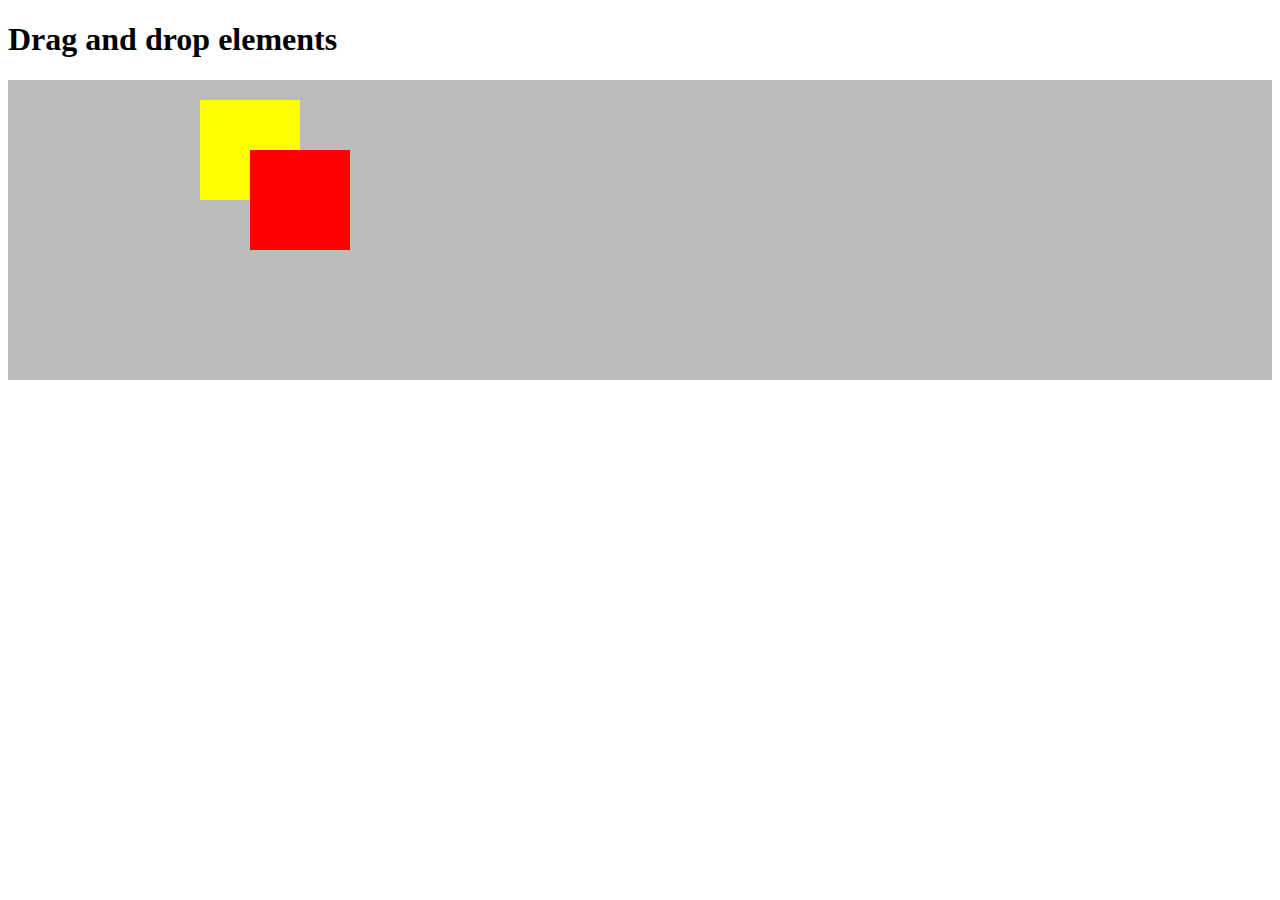
==== example/index.html @ f46112b2 "First example in place" ====
<!DOCTYPE HTML>
<html>
  <head>
    <meta http-equiv="content-type" content="text/html; charset=utf-8">
  
    <title>Draggy example</title>

    <style type="text/css" media="screen">
      #eventarea { height:300px; widht:800px; background-color:#bbb; }
      .drag-obj {
        position:absolute;
        cursor:move;
      }
      #dragele {
        background-color:yellow;
        top:100px;
        left:200px;
        width:100px;
        height:100px;
      }
      #dragele2 {
        background-color:red;
        top:150px;
        left:250px;
        width:100px;
        height:100px;
      }
    </style>
    
  </head>
  <body>
    <h1>Drag and drop elements</h1>

    <div id="eventarea"></div>
    <div id="resultarea"></div>
    <div id="dragele" class="drag-obj"></div>
    <div id="dragele2" class="drag-obj"></div>

    <script src="../src/draggy.js" type="text/javascript" charset="utf-8"></script>
    <script type="text/javascript" charset="utf-8">
      (function() {
        window.drag_demo = new Draggy('dragele');
        window.drag_demo2 = new Draggy('dragele2');
      })();
    </script>
  </body>
</html>
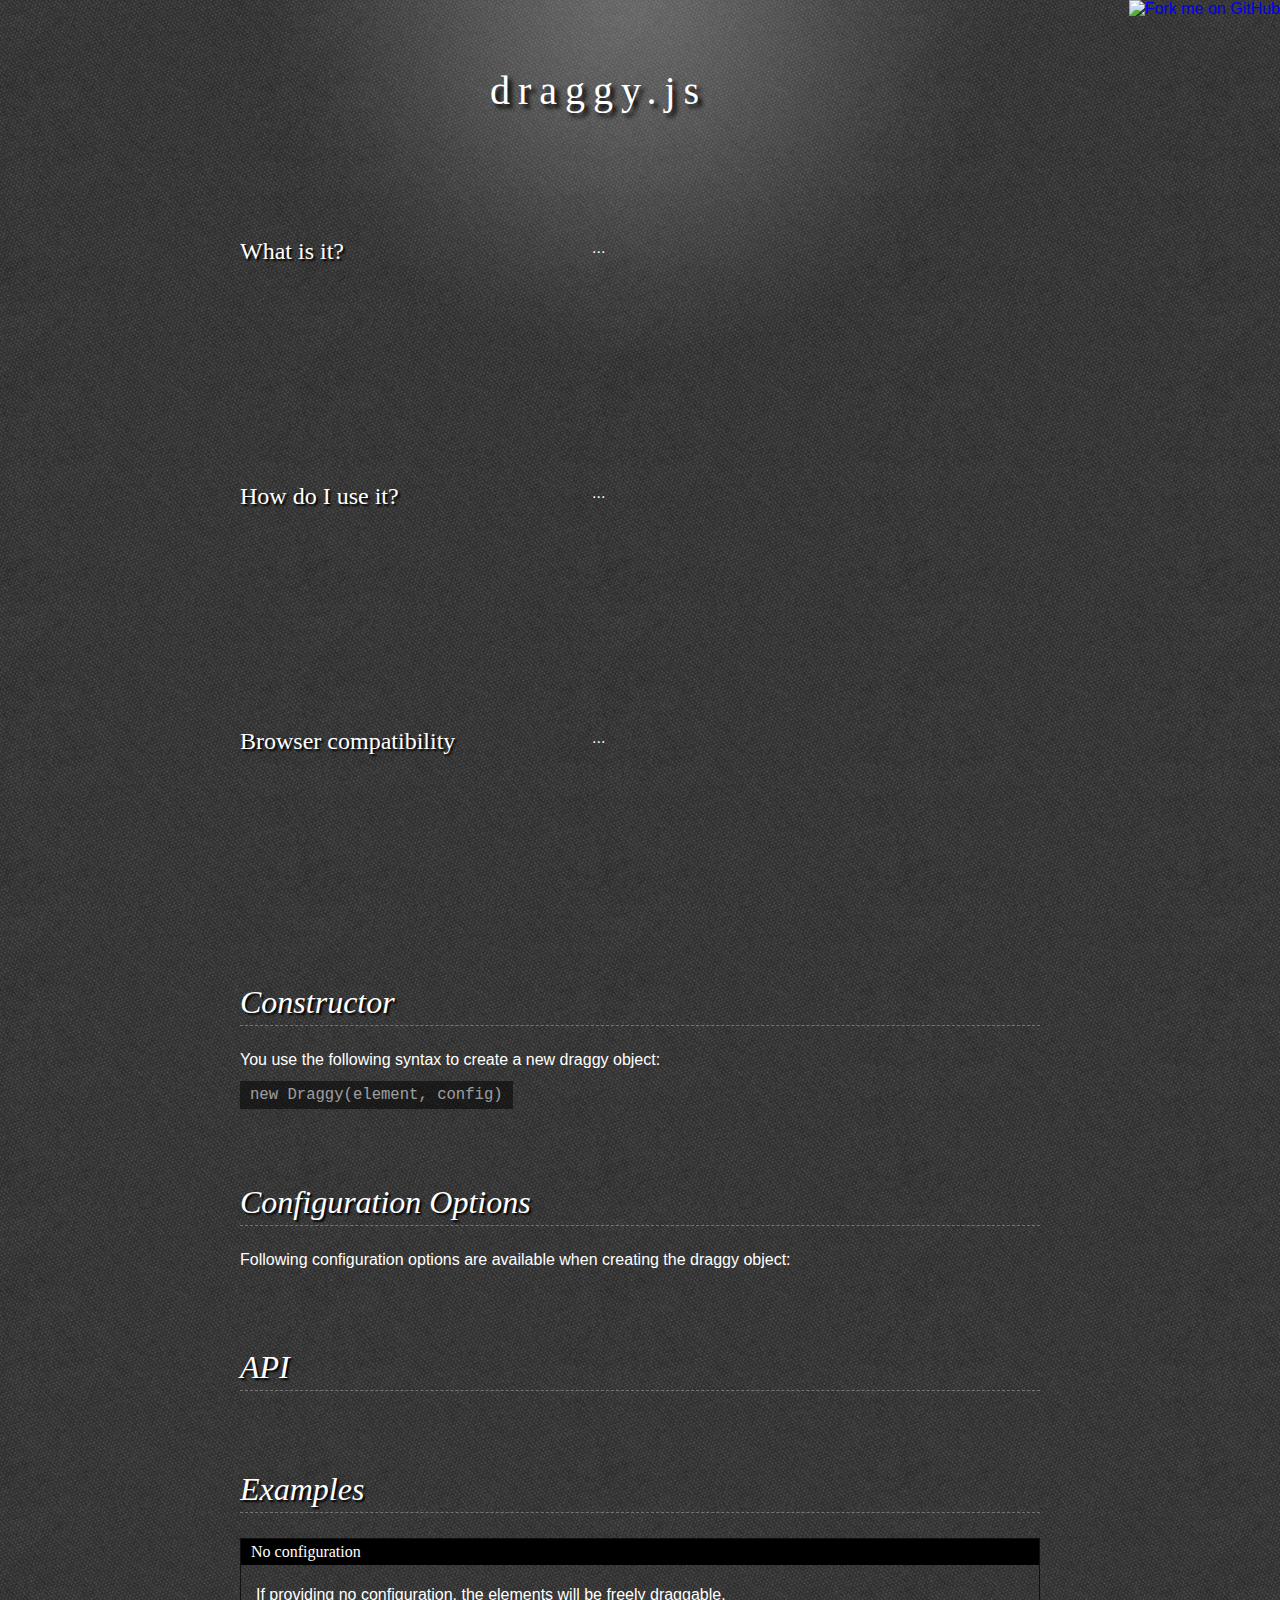
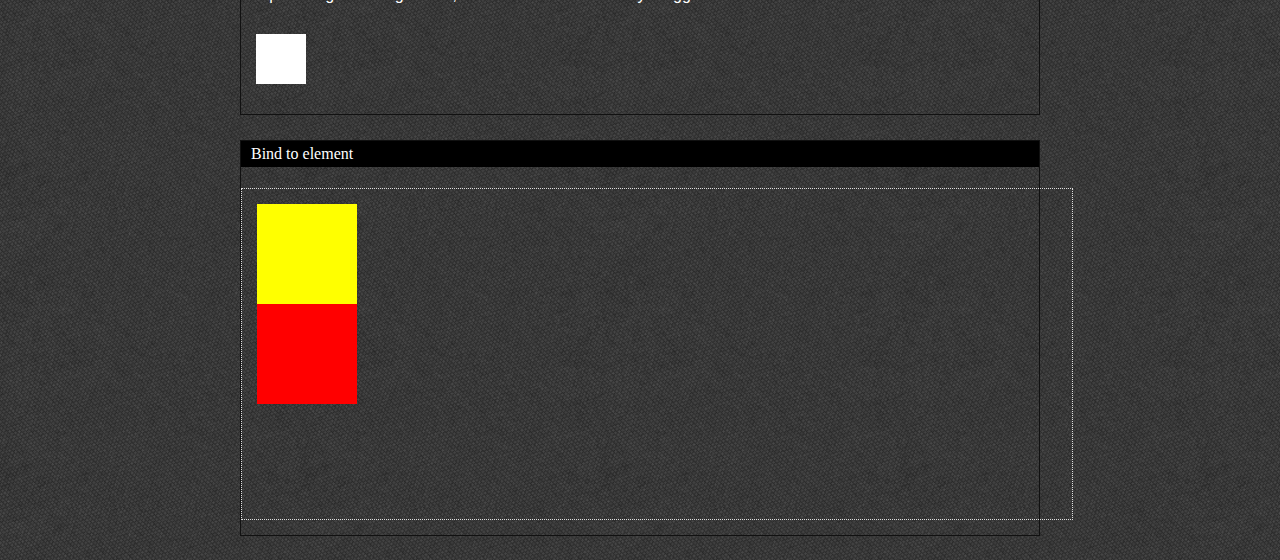
==== commit 53f3c17d: "Added bindTo config option, and bind function in order to bind object to an element. Work begun on d" ====
--- a/example/index.html
+++ b/example/index.html
@@ -5,42 +5,75 @@
   
     <title>Draggy example</title>
 
-    <style type="text/css" media="screen">
-      #eventarea { height:300px; widht:800px; background-color:#bbb; }
-      .drag-obj {
-        position:absolute;
-        cursor:move;
-      }
-      #dragele {
-        background-color:yellow;
-        top:100px;
-        left:200px;
-        width:100px;
-        height:100px;
-      }
-      #dragele2 {
-        background-color:red;
-        top:150px;
-        left:250px;
-        width:100px;
-        height:100px;
-      }
-    </style>
-    
+    <link rel="stylesheet" type="text/css" href="styles.css" />
   </head>
   <body>
-    <h1>Drag and drop elements</h1>
+    
+    <div class="content">
+      <!-- <img src="img/hand.png" class="logo" alt="" /> -->
+      <h1>draggy.js</h1>
 
-    <div id="eventarea"></div>
-    <div id="resultarea"></div>
-    <div id="dragele" class="drag-obj"></div>
-    <div id="dragele2" class="drag-obj"></div>
+      <div class="subject">
+        <h3>What is it?</h3>
+        <div class="explenation">
+          ...
+        </div>
+      </div>
+
+      <div class="subject">
+        <h3>How do I use it?</h3>
+        <div class="explenation">
+          ...
+        </div>
+      </div>
+
+      <div class="subject">
+        <h3>Browser compatibility</h3>
+        <div class="explenation">
+          ...
+        </div>
+      </div>
+
+      <h2>Constructor</h2>
+      <p>You use the following syntax to create a new draggy object:</p>
+
+      <code>new Draggy(element, config)</code>
+
+      <h2>Configuration Options</h2>
+      <p>Following configuration options are available when creating the draggy object:</p>
+
+      <h2>API</h2>
+
+      <h2>Examples</h2>
+
+      <div class="demo">
+        <h4>No configuration</h4>
+        <p>If providing no configuration, the elements will be freely draggable.</p>
+        <div class="eventarea">
+          <div id="noConfigHandle" class="drag-obj"></div>
+        </div>
+      </div>
+
+      <div class="demo">
+        <h4>Bind to element</h4>
+        <div id="restriction" class="eventarea bind-box">
+          <div id="dragele" class="drag-obj"></div>
+          <div id="dragele2" class="drag-obj"></div>
+        </div>
+      </div>
+
+    </div>
+
+    <a href="https://github.com/jofan/draggy">
+      <img style="position: absolute; top: 0; right: 0; border: 0;" src="https://a248.e.akamai.net/assets.github.com/img/4c7dc970b89fd04b81c8e221ba88ff99a06c6b61/687474703a2f2f73332e616d617a6f6e6177732e636f6d2f6769746875622f726962626f6e732f666f726b6d655f72696768745f77686974655f6666666666662e706e67" alt="Fork me on GitHub">
+    </a>
 
     <script src="../src/draggy.js" type="text/javascript" charset="utf-8"></script>
     <script type="text/javascript" charset="utf-8">
       (function() {
-        window.drag_demo = new Draggy('dragele');
-        window.drag_demo2 = new Draggy('dragele2');
+        window.no_config = new Draggy('noConfigHandle');
+        window.drag_demo = new Draggy('dragele', {bindTo: 'restriction'} );
+        window.drag_demo2 = new Draggy('dragele2', {restrictY:true, limitsX: [0, 300]});
       })();
     </script>
   </body>
--- a/example/styles.css
+++ b/example/styles.css
@@ -0,0 +1,119 @@
+body {
+  background-image:url(img/irongrip.png);
+  color:#fff;
+  font-family:helvetica, arial, sans-serif;
+  margin:0;
+}
+h1 {
+  font-family: Monaco;
+  font-size: 2.5em;
+  font-weight: normal;
+  text-shadow: 4px 4px 4px black;
+  letter-spacing: 8px;
+  margin-bottom:100px;
+  margin-left:250px;
+}
+h2 {
+  border-bottom:1px dashed #757575;
+  clear: both;
+  font-family: Monaco;
+  font-size: 2em;
+  font-style:italic;
+  font-weight: normal;
+  margin:80px 0 25px 0;
+  padding-bottom:4px;
+  text-shadow: 2px 2px 2px black;
+}
+h3 {
+  float:left;
+  font-family: Monaco;
+  font-size: 1.5em;
+  font-weight: normal;
+  text-shadow: 2px 2px 2px black;
+  width:40%;
+}
+h4 {
+  background-color:#000;
+  font-family: Monaco;
+  font-size: 1em;
+  font-weight: normal;
+  margin-top:0;
+  padding: 4px 10px;
+  text-shadow: 2px 2px 2px black;
+}
+code {
+  background-color:#000;
+  font-size:1.2em;
+  opacity: 0.5;
+  -moz-opacity: 0.5;
+  filter:alpha(opacity=5);
+  padding:5px 10px;
+}
+.content {
+  background-image:url(img/gradient.png);
+  background-repeat:no-repeat;
+  margin:0 auto;
+  padding-top:40px;
+  width:800px;
+}
+.subject {
+  clear: both;
+  overflow: auto;
+  margin-bottom:45px;
+}
+.explenation {
+  box-shadow:5px 5px 5px #000;
+  float:left;
+  height:150px;
+  padding:25px 4%;
+  width:52%;
+}
+.logo {
+  position: absolute;
+  top:40px;
+  left:40px;
+}
+.demo {
+  border:1px solid #111;
+  margin-bottom:25px;
+  padding-bottom:15px;
+}
+.demo p {
+  margin:15px;
+}
+.eventarea {
+  padding:15px;
+}
+.bind-box {
+  border:1px dotted #ddd;
+  height:300px;
+  width:800px;
+}
+.drag-obj {
+  /*position:absolute;*/
+  cursor:move;
+  z-index:1;
+  -webkit-user-select:none;
+}
+#noConfigHandle {
+  background-color:#fff;
+  width:50px;
+  height:50px;
+}
+#dragele {
+  background-color:yellow;
+  /*top:100px;*/
+  /*left:200px;*/
+  width:100px;
+  height:100px;
+}
+#dragele2 {
+  background-color:red;
+  /*top:150px;*/
+  /*left:250px;*/
+  width:100px;
+  height:100px;
+}
+.drag-obj.activeDrag {
+  z-index:2;
+}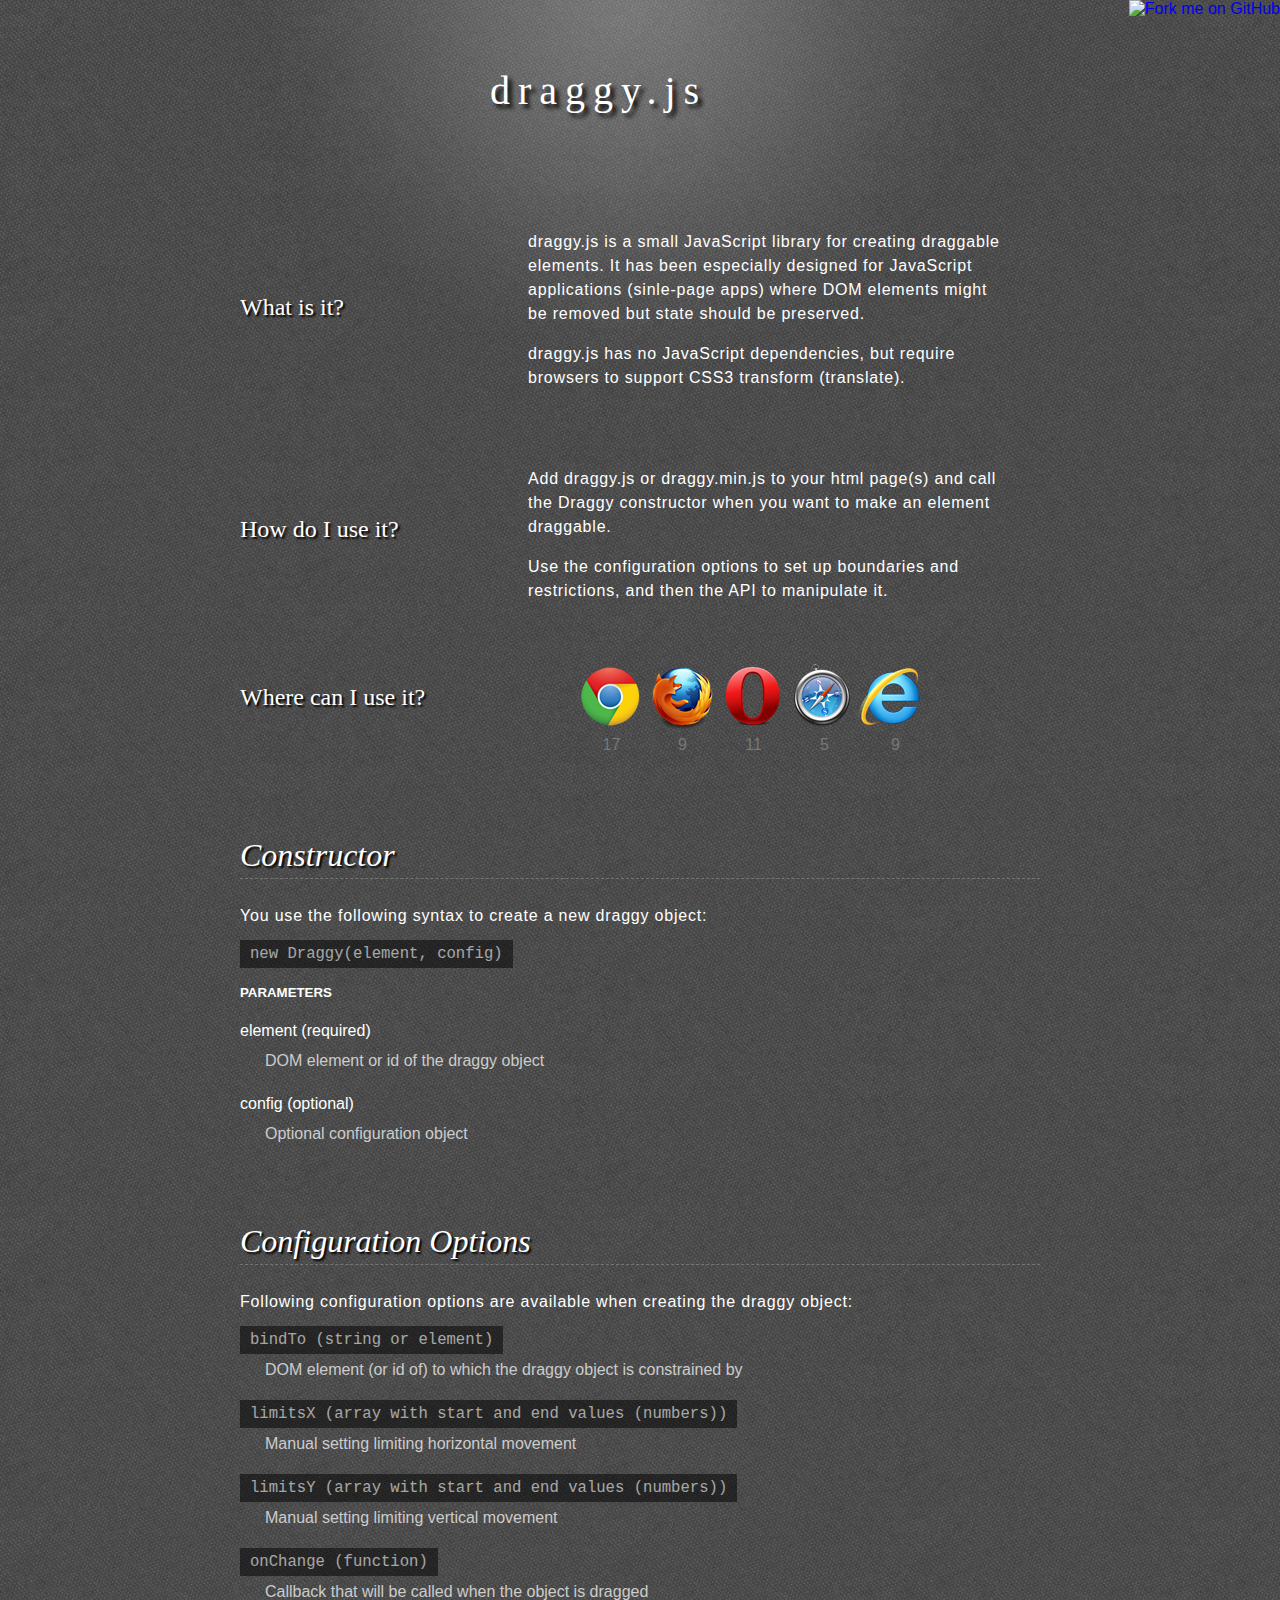
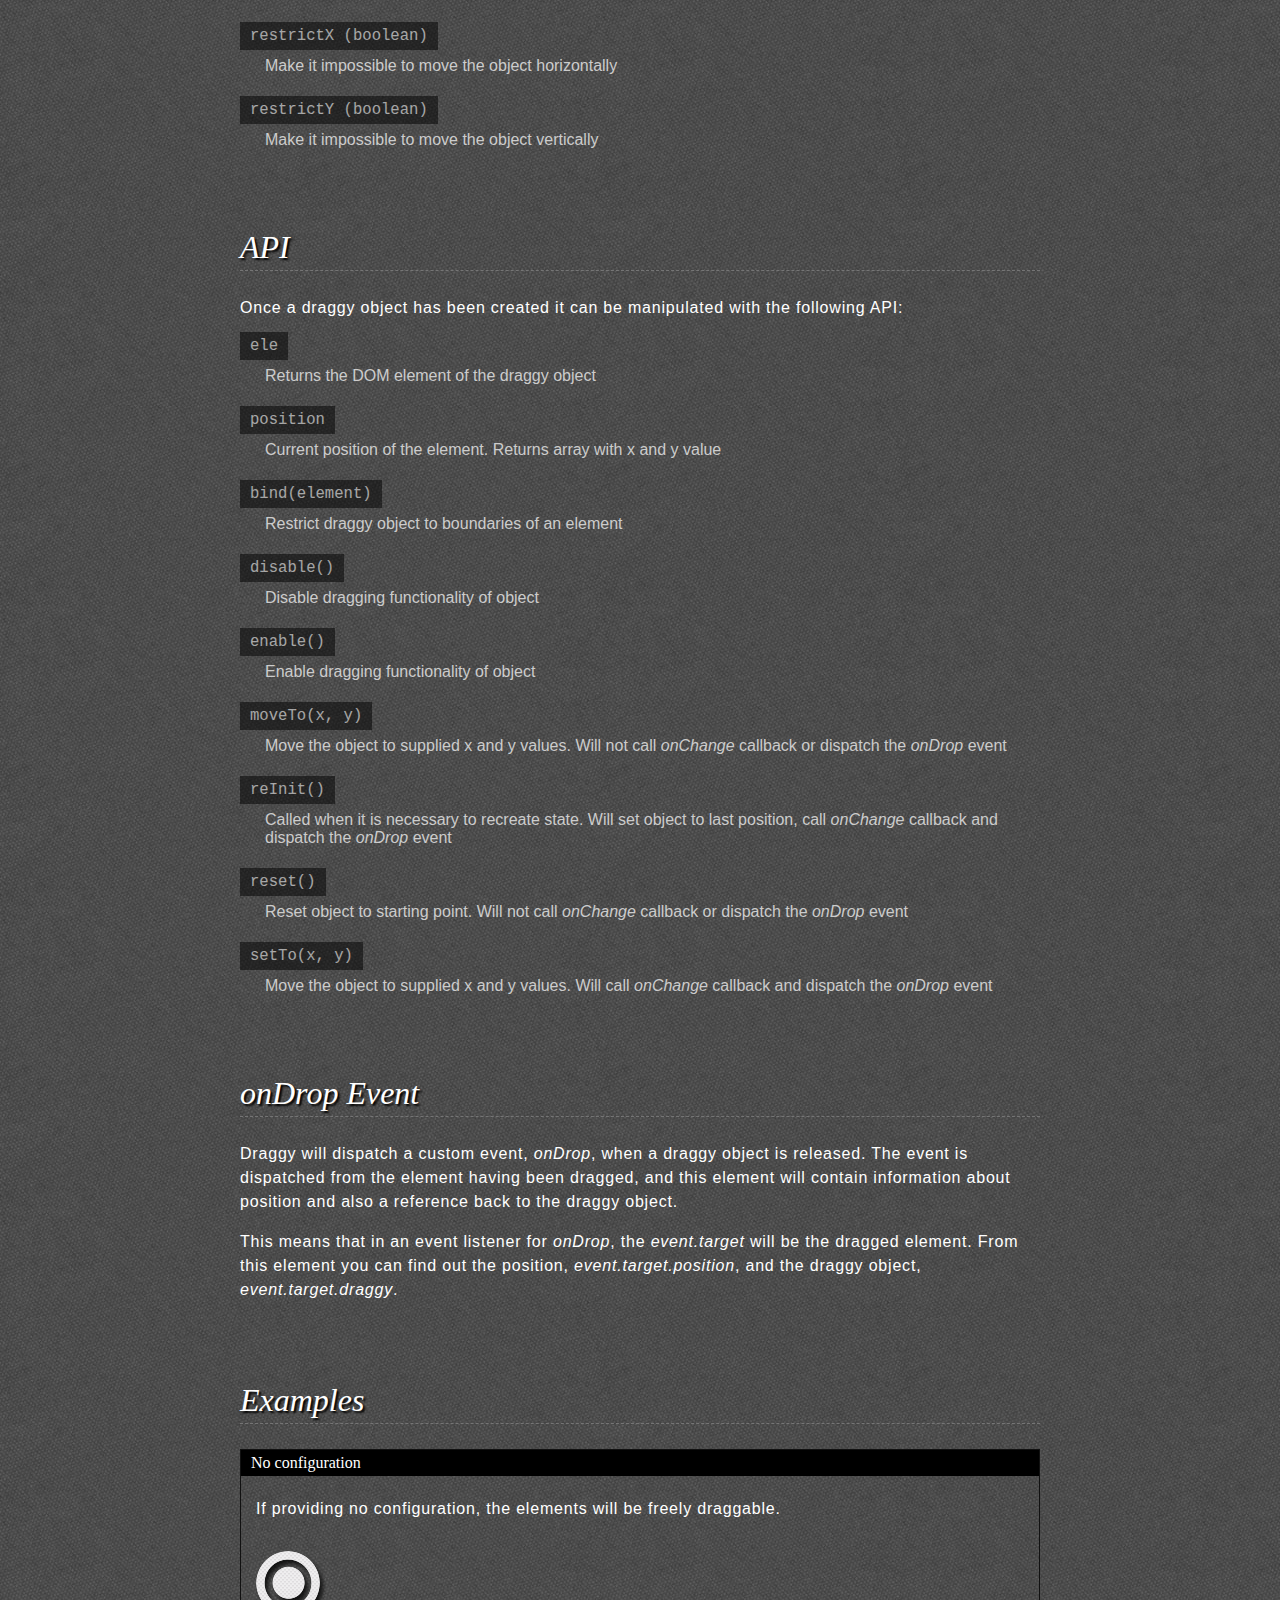
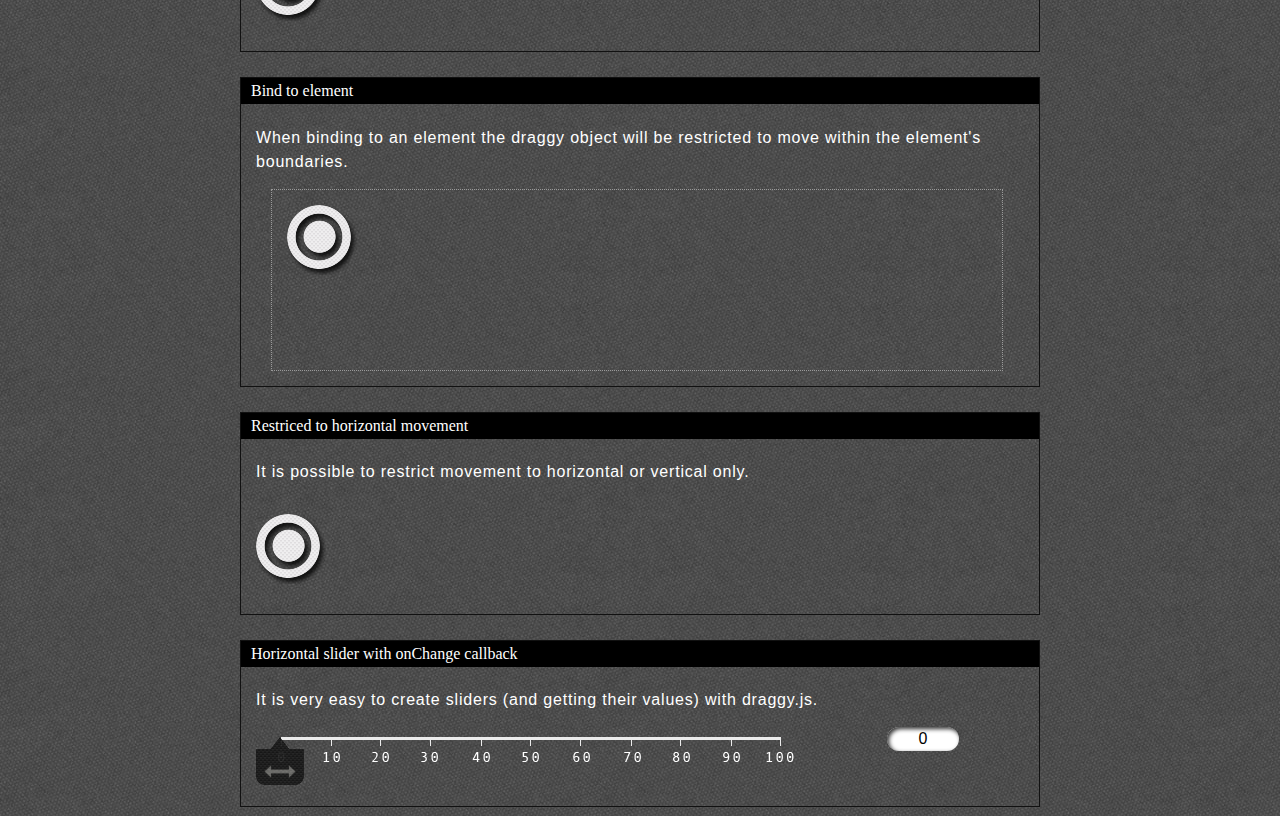
==== commit 69d45ff5: "Imported docs page to be used as example" ====
--- a/example/index.html
+++ b/example/index.html
@@ -14,35 +14,89 @@
       <h1>draggy.js</h1>
 
       <div class="subject">
-        <h3>What is it?</h3>
-        <div class="explenation">
-          ...
+        <h3 class="what-is-it">What is it?</h3>
+        <div class="explanation">
+          <p>draggy.js is a small JavaScript library for creating draggable elements. It has been especially designed for JavaScript applications (sinle-page apps) where DOM elements might be removed but state should be preserved.</p>
+          <p>draggy.js has no JavaScript dependencies, but require browsers to support CSS3 transform (translate).</p>
         </div>
       </div>
 
       <div class="subject">
-        <h3>How do I use it?</h3>
-        <div class="explenation">
-          ...
+        <h3 class="how-use-it">How do I use it?</h3>
+        <div class="explanation">
+          <p>Add draggy.js or draggy.min.js to your html page(s) and call the Draggy constructor when you want to make an element draggable.</p>
+          <p>Use the configuration options to set up boundaries and restrictions, and then the API to manipulate it.</p>
         </div>
       </div>
 
       <div class="subject">
-        <h3>Browser compatibility</h3>
-        <div class="explenation">
-          ...
+        <h3 class="where-use-it">Where can I use it?</h3>
+        <div class="explanation">
+          <img src="img/browser_logos-64.png" class="browsers" alt="Chrome, Firefox, Opera, Safari, Internet Explorer" />
+          <ul class="browser-versions">
+            <li>17</li>
+            <li>9</li>
+            <li>11</li>
+            <li>5</li>
+            <li>9</li>
+          </ul>
         </div>
       </div>
 
       <h2>Constructor</h2>
       <p>You use the following syntax to create a new draggy object:</p>
-
       <code>new Draggy(element, config)</code>
+      <h5>PARAMETERS</h5>
+      <dl>
+        <dt>element (required)</dt>
+        <dd>DOM element or id of the draggy object</dd>
+        <dt>config (optional)</dt>
+        <dd>Optional configuration object</dd>
+      </dl>
 
       <h2>Configuration Options</h2>
       <p>Following configuration options are available when creating the draggy object:</p>
+      <dl>
+        <dt><code>bindTo (string or element)</code></dt>
+        <dd>DOM element (or id of) to which the draggy object is constrained by</dd>
+        <dt><code>limitsX (array with start and end values (numbers))</code></dt>
+        <dd>Manual setting limiting horizontal movement</dd>
+        <dt><code>limitsY (array with start and end values (numbers))</code></dt>
+        <dd>Manual setting limiting vertical movement</dd>
+        <dt><code>onChange (function)</code></dt>
+        <dd>Callback that will be called when the object is dragged</dd>
+        <dt><code>restrictX (boolean)</code></dt>
+        <dd>Make it impossible to move the object horizontally</dd>
+        <dt><code>restrictY (boolean)</code></dt>
+        <dd>Make it impossible to move the object vertically</dd>
+      </dl>
 
       <h2>API</h2>
+      <p>Once a draggy object has been created it can be manipulated with the following API:</p>
+      <dl>
+        <dt><code>ele</code></dt>
+        <dd>Returns the DOM element of the draggy object</dd>
+        <dt><code>position</code></dt>
+        <dd>Current position of the element. Returns array with x and y value</dd>
+        <dt><code>bind(element)</code></dt>
+        <dd>Restrict draggy object to boundaries of an element</dd>
+        <dt><code>disable()</code></dt>
+        <dd>Disable dragging functionality of object</dd>
+        <dt><code>enable()</code></dt>
+        <dd>Enable dragging functionality of object</dd>
+        <dt><code>moveTo(x, y)</code></dt>
+        <dd>Move the object to supplied x and y values. Will not call <em>onChange</em> callback or dispatch the <em>onDrop</em> event</dd>
+        <dt><code>reInit()</code></dt>
+        <dd>Called when it is necessary to recreate state. Will set object to last position, call <em>onChange</em> callback and dispatch the <em>onDrop</em> event</dd>
+        <dt><code>reset()</code></dt>
+        <dd>Reset object to starting point. Will not call <em>onChange</em> callback or dispatch the <em>onDrop</em> event</dd>
+        <dt><code>setTo(x, y)</code></dt>
+        <dd>Move the object to supplied x and y values. Will call <em>onChange</em> callback and dispatch the <em>onDrop</em> event</dd>
+      </dl>
+
+      <h2>onDrop Event</h2>
+      <p>Draggy will dispatch a custom event, <em>onDrop</em>, when a draggy object is released. The event is dispatched from the element having been dragged, and this element will contain information about position and also a reference back to the draggy object.</p>
+      <p>This means that in an event listener for <em>onDrop</em>, the <em>event.target</em> will be the dragged element. From this element you can find out the position, <em>event.target.position</em>, and the draggy object, <em>event.target.draggy</em>.</p>
 
       <h2>Examples</h2>
 
@@ -50,15 +104,33 @@
         <h4>No configuration</h4>
         <p>If providing no configuration, the elements will be freely draggable.</p>
         <div class="eventarea">
-          <div id="noConfigHandle" class="drag-obj"></div>
+          <div id="noConfigHandle" class="drag-obj marker"></div>
         </div>
       </div>
 
       <div class="demo">
         <h4>Bind to element</h4>
-        <div id="restriction" class="eventarea bind-box">
-          <div id="dragele" class="drag-obj"></div>
-          <div id="dragele2" class="drag-obj"></div>
+        <p>When binding to an element the draggy object will be restricted to move within the element's boundaries.</p>
+        <div id="bindExample" class="eventarea bind-box">
+          <div id="boundEle" class="drag-obj marker"></div>
+        </div>
+      </div>
+
+      <div id="horzDemo" class="demo">
+        <h4>Restriced to horizontal movement</h4>
+        <p>It is possible to restrict movement to horizontal or vertical only.</p>
+        <div class="eventarea">
+          <div id="horzEle" class="drag-obj marker"></div>
+        </div>
+      </div>
+
+      <div class="demo slider-demo">
+        <h4>Horizontal slider with onChange callback</h4>
+        <p>It is very easy to create sliders (and getting their values) with draggy.js.</p>
+        <div id="sliderValue">0</div>
+        <div id="sliderDemo" class="eventarea">
+          <!-- Add "draggable="false" to prevent buggy HTML5 drag -->
+          <div id="slideHandle" class="drag-obj" draggable="false"></div>
         </div>
       </div>
 
@@ -71,10 +143,16 @@
     <script src="../src/draggy.js" type="text/javascript" charset="utf-8"></script>
     <script type="text/javascript" charset="utf-8">
       (function() {
+        var sliderValue = document.getElementById('sliderValue');
+        function updateSliderValue(x, y) {
+          var value = Math.round(x / 5);
+          sliderValue.innerHTML = value;
+        }
         window.no_config = new Draggy('noConfigHandle');
-        window.drag_demo = new Draggy('dragele', {bindTo: 'restriction'} );
-        window.drag_demo2 = new Draggy('dragele2', {restrictY:true, limitsX: [0, 300]});
+        window.bind_demo = new Draggy('boundEle', {bindTo: 'bindExample'} );
+        window.horz_demo = new Draggy('horzEle', {restrictY:true, bindTo: "horzDemo"} );
+        window.slider_demo = new Draggy('slideHandle', {onChange: updateSliderValue, restrictY: true, bindTo: "sliderDemo"} );
       })();
     </script>
   </body>
-</html>
+</html>--- a/example/styles.css
+++ b/example/styles.css
@@ -1,5 +1,5 @@
 body {
-  background-image:url(img/irongrip.png);
+  background-image:url(img/irongrip.jpg);
   color:#fff;
   font-family:helvetica, arial, sans-serif;
   margin:0;
@@ -30,7 +30,7 @@
   font-size: 1.5em;
   font-weight: normal;
   text-shadow: 2px 2px 2px black;
-  width:40%;
+  width:36%;
 }
 h4 {
   background-color:#000;
@@ -41,6 +41,10 @@
   padding: 4px 10px;
   text-shadow: 2px 2px 2px black;
 }
+p {
+  letter-spacing:0.05em;
+  line-height:1.5;
+}
 code {
   background-color:#000;
   font-size:1.2em;
@@ -48,6 +52,19 @@
   -moz-opacity: 0.5;
   filter:alpha(opacity=5);
   padding:5px 10px;
+}
+dd {
+  color:#ccc;
+  margin:12px 25px 25px;
+}
+.what-is-it {
+  margin-top:80px;
+}
+.how-use-it {
+  margin-top:65px;
+}
+.where-use-it {
+  margin-top:20px;
 }
 .content {
   background-image:url(img/gradient.png);
@@ -61,12 +78,25 @@
   overflow: auto;
   margin-bottom:45px;
 }
-.explenation {
-  box-shadow:5px 5px 5px #000;
+.explanation {
   float:left;
-  height:150px;
-  padding:25px 4%;
-  width:52%;
+  line-height:1.5;
+  padding:0;
+  width:60%;
+}
+.browsers {
+  margin-left:45px;
+}
+.browser-versions {
+  list-style: none;
+  margin-left:8px;
+  margin-top:-4px;
+}
+.browser-versions li {
+  color:#777;
+  float:left;
+  text-align:center;
+  width:71px;
 }
 .logo {
   position: absolute;
@@ -84,36 +114,72 @@
 .eventarea {
   padding:15px;
 }
+#bindExample {
+  height:150px;
+  margin-left:30px;
+  width:700px;
+}
 .bind-box {
-  border:1px dotted #ddd;
-  height:300px;
-  width:800px;
+  border:1px dotted #999; 
 }
 .drag-obj {
-  /*position:absolute;*/
+  width:70px;
+  height:70px;
   cursor:move;
   z-index:1;
   -webkit-user-select:none;
-}
-#noConfigHandle {
-  background-color:#fff;
-  width:50px;
-  height:50px;
-}
-#dragele {
-  background-color:yellow;
-  /*top:100px;*/
-  /*left:200px;*/
-  width:100px;
-  height:100px;
-}
-#dragele2 {
-  background-color:red;
-  /*top:150px;*/
-  /*left:250px;*/
-  width:100px;
-  height:100px;
+  -moz-user-select:none;
+  -o-user-select:none;
+  -ms-user-select:none;
+  user-select:none;
 }
 .drag-obj.activeDrag {
   z-index:2;
+}
+.marker {
+  background-color:transparent;
+  background-image:url(img/marker.png);
+  background-repeat:no-repeat;
+  width:70px;
+  height:70px;
+}
+.marker.activeDrag {
+  background-position:-70px 0;
+}
+#noConfigHandle {
+}
+#boundEle {
+}
+.slider-demo {
+  height:150px;
+}
+#sliderDemo {
+  background-image:url(img/scale.png);
+  background-position:-25px 0;
+  background-repeat:no-repeat;
+  height:30px;
+  width:550px;
+  padding: 0;
+  margin-left:15px;
+  margin-top:25px;
+}
+#sliderValue {
+  background-color:#fff;
+  border-radius:20px;
+  color:#000;
+  float:right;
+  margin-right:80px;
+  padding:3px 6px;
+  text-align:center;
+  width:60px;
+  box-shadow:2px 2px 4px #333 inset;
+}
+#slideHandle {
+  background:transparent url(img/handle.png) no-repeat 0 0;
+  cursor: pointer;
+  opacity: 0.93;
+  -moz-opacity: 0.93;
+  filter:alpha(opacity=9);
+  width:48px;
+  height:48px;
 }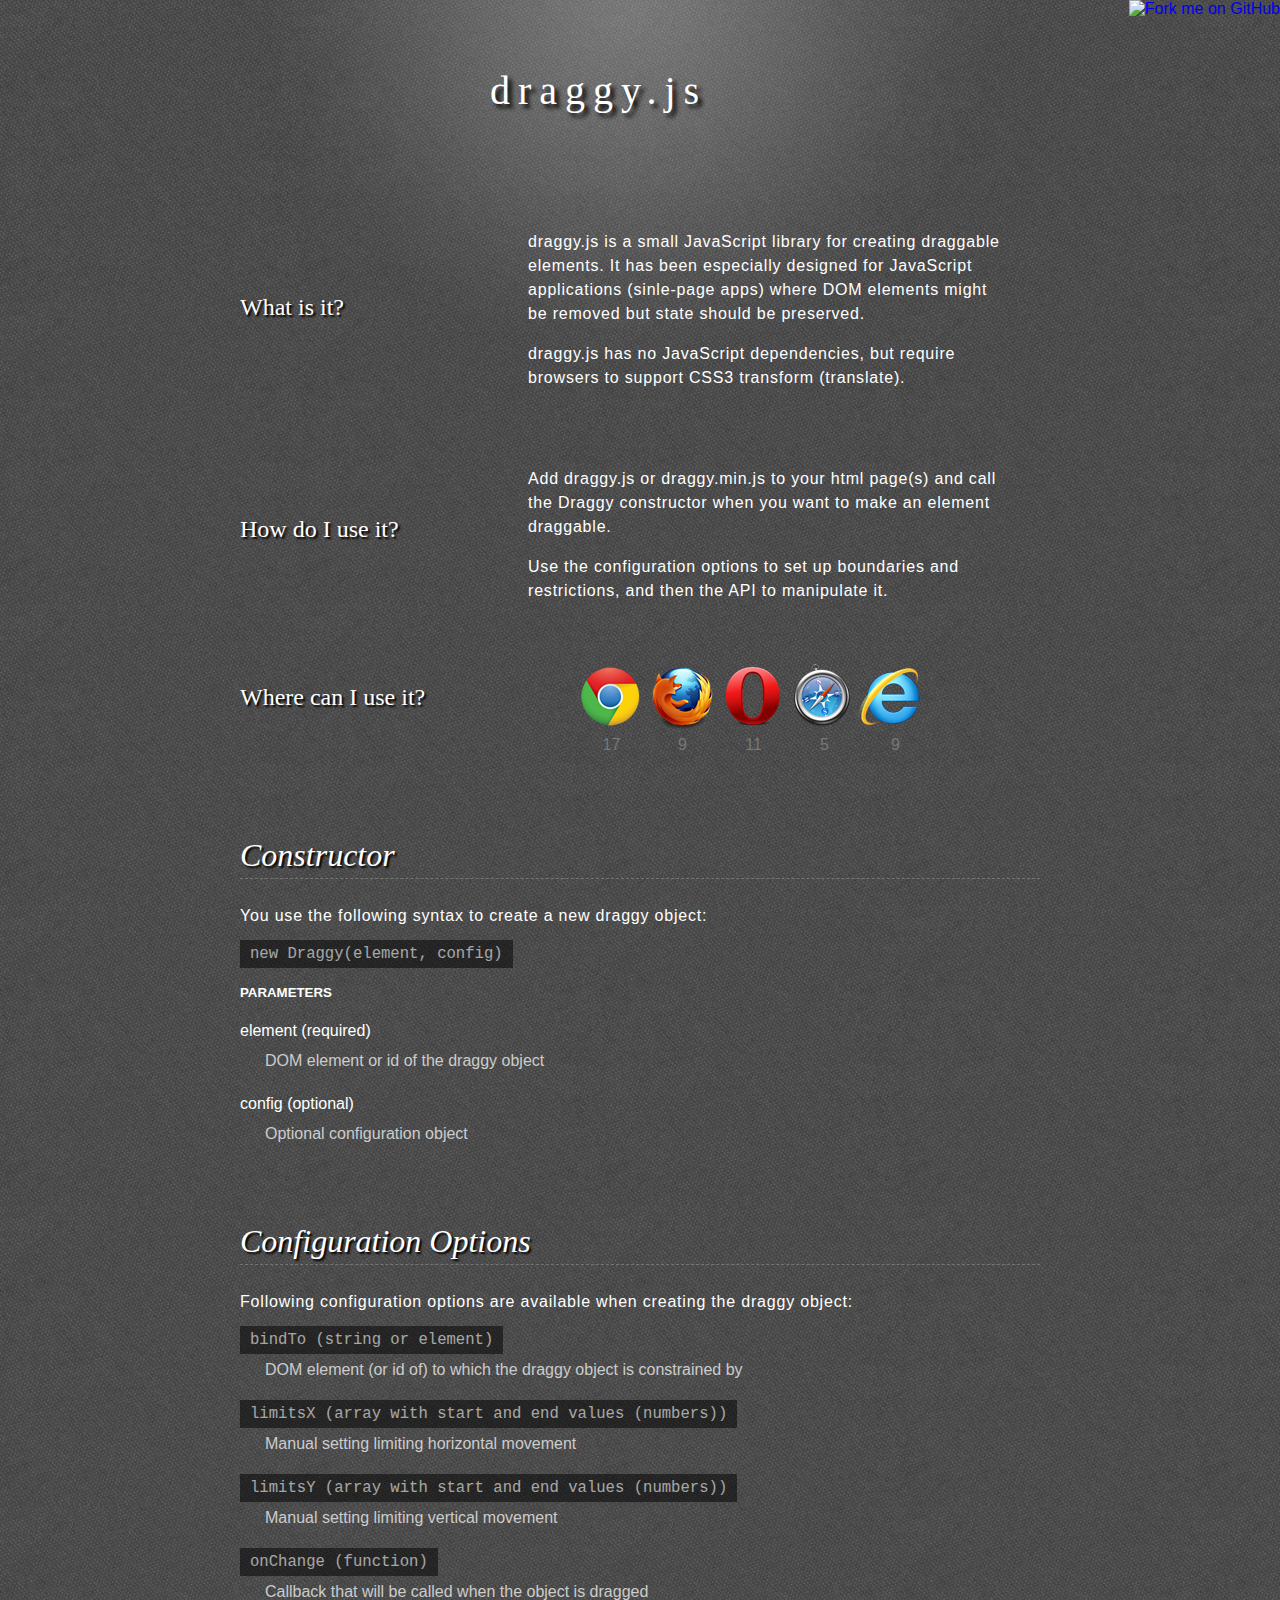
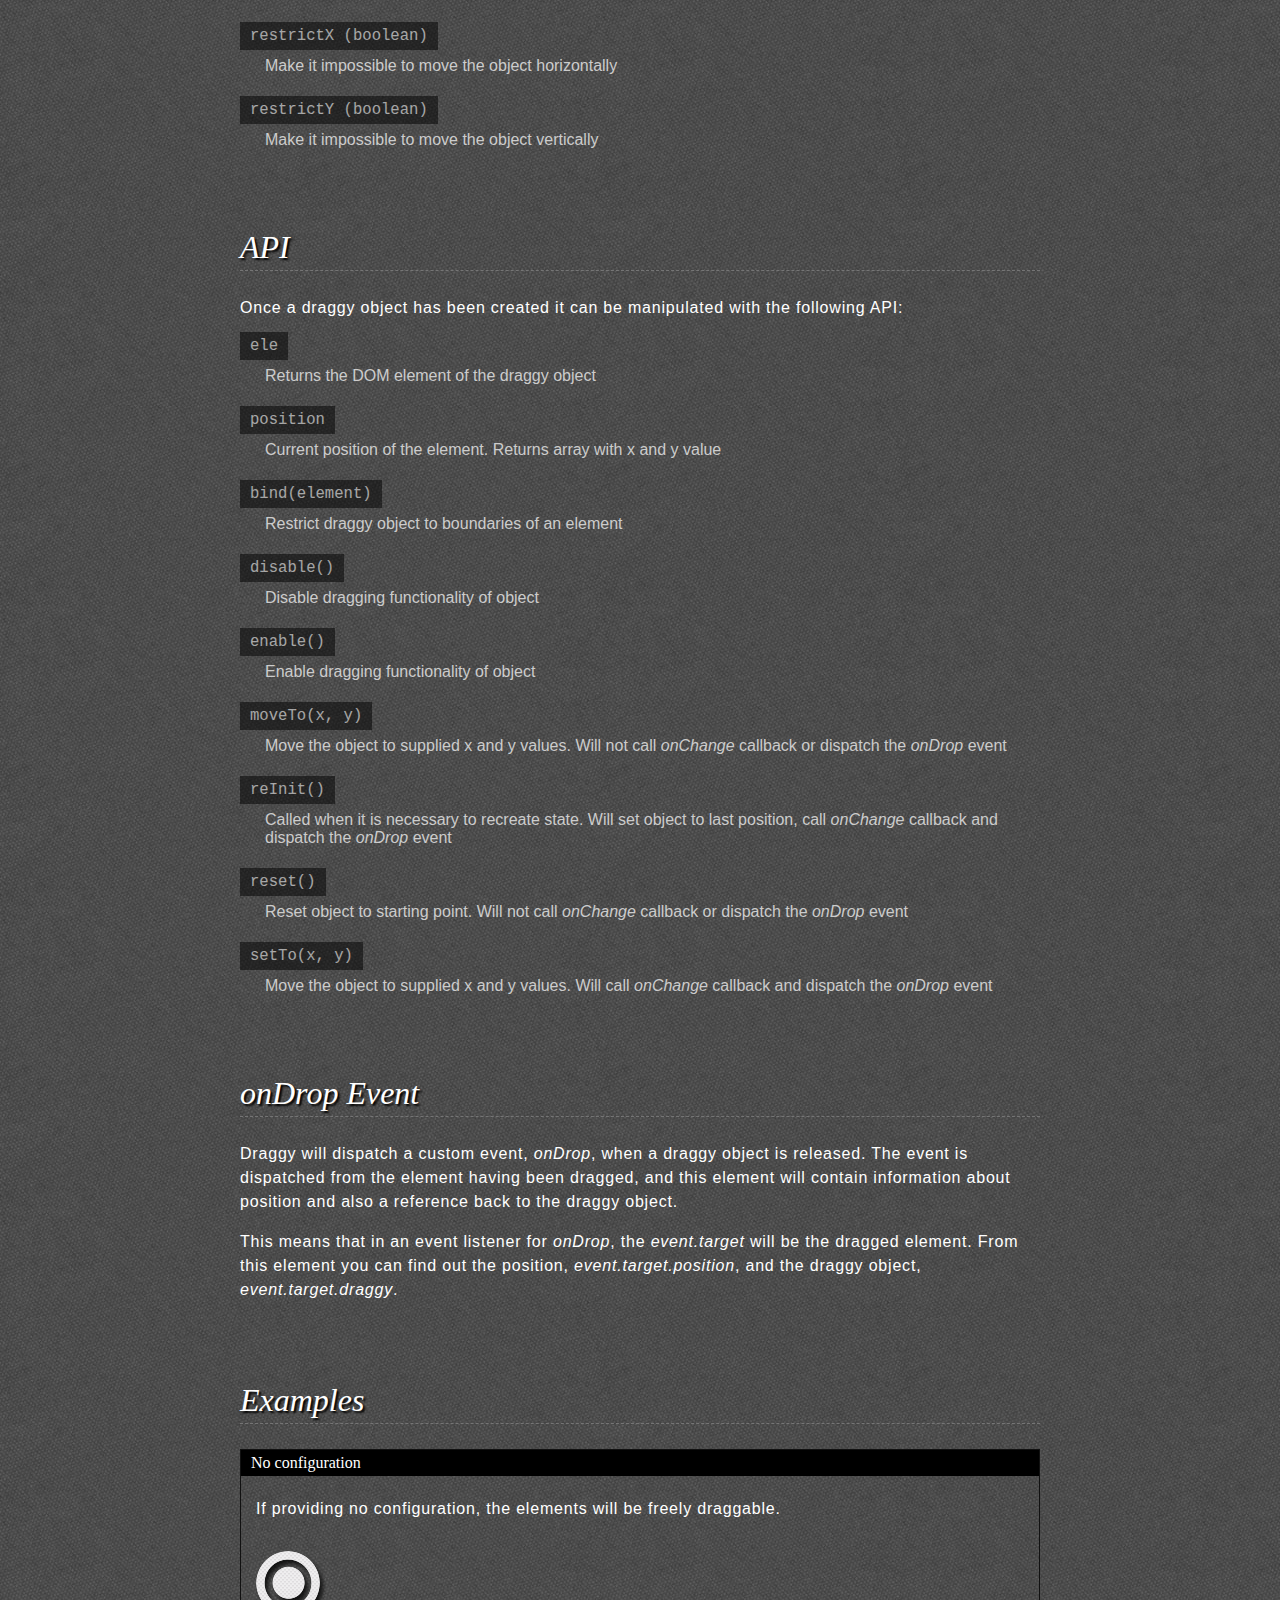
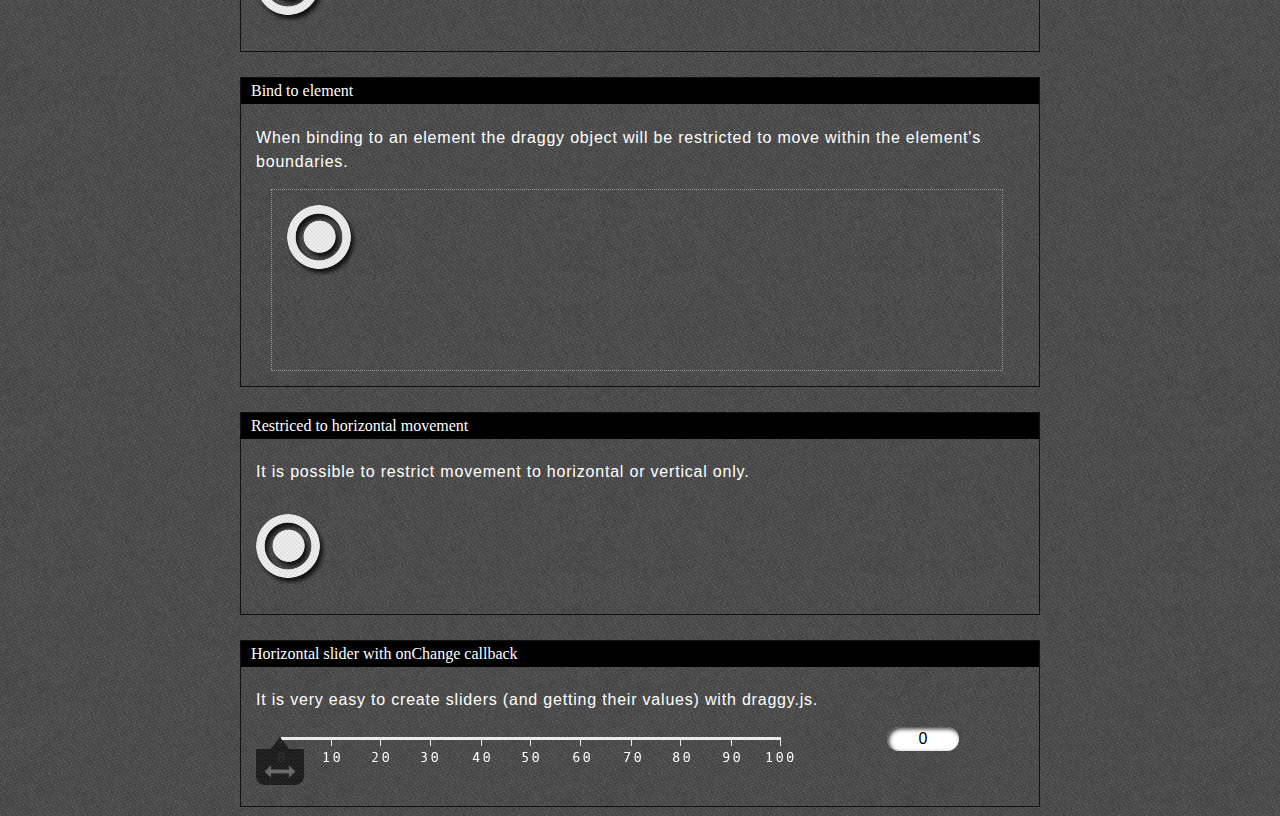
==== commit 780f1807: "Release v 0.9.1" ====
--- a/example/index.html
+++ b/example/index.html
@@ -137,10 +137,11 @@
     </div>
 
     <a href="https://github.com/jofan/draggy">
-      <img style="position: absolute; top: 0; right: 0; border: 0;" src="https://a248.e.akamai.net/assets.github.com/img/4c7dc970b89fd04b81c8e221ba88ff99a06c6b61/687474703a2f2f73332e616d617a6f6e6177732e636f6d2f6769746875622f726962626f6e732f666f726b6d655f72696768745f77686974655f6666666666662e706e67" alt="Fork me on GitHub">
+      <img style="position: absolute; top: 0; right: 0; border: 0;" src="https://s3.amazonaws.com/github/ribbons/forkme_right_darkblue_121621.png" alt="Fork me on GitHub">
     </a>
 
     <script src="../src/draggy.js" type="text/javascript" charset="utf-8"></script>
+    <script src="../src/dropzone.js" type="text/javascript" charset="utf-8"></script>
     <script type="text/javascript" charset="utf-8">
       (function() {
         var sliderValue = document.getElementById('sliderValue');
@@ -152,6 +153,7 @@
         window.bind_demo = new Draggy('boundEle', {bindTo: 'bindExample'} );
         window.horz_demo = new Draggy('horzEle', {restrictY:true, bindTo: "horzDemo"} );
         window.slider_demo = new Draggy('slideHandle', {onChange: updateSliderValue, restrictY: true, bindTo: "sliderDemo"} );
+        window.zone = new DropZone('bindExample');
       })();
     </script>
   </body>
--- a/example/styles.css
+++ b/example/styles.css
@@ -177,8 +177,8 @@
 #slideHandle {
   background:transparent url(img/handle.png) no-repeat 0 0;
   cursor: pointer;
-  opacity: 0.93;
-  -moz-opacity: 0.93;
+  opacity: 0.9;
+  -moz-opacity: 0.9;
   filter:alpha(opacity=9);
   width:48px;
   height:48px;
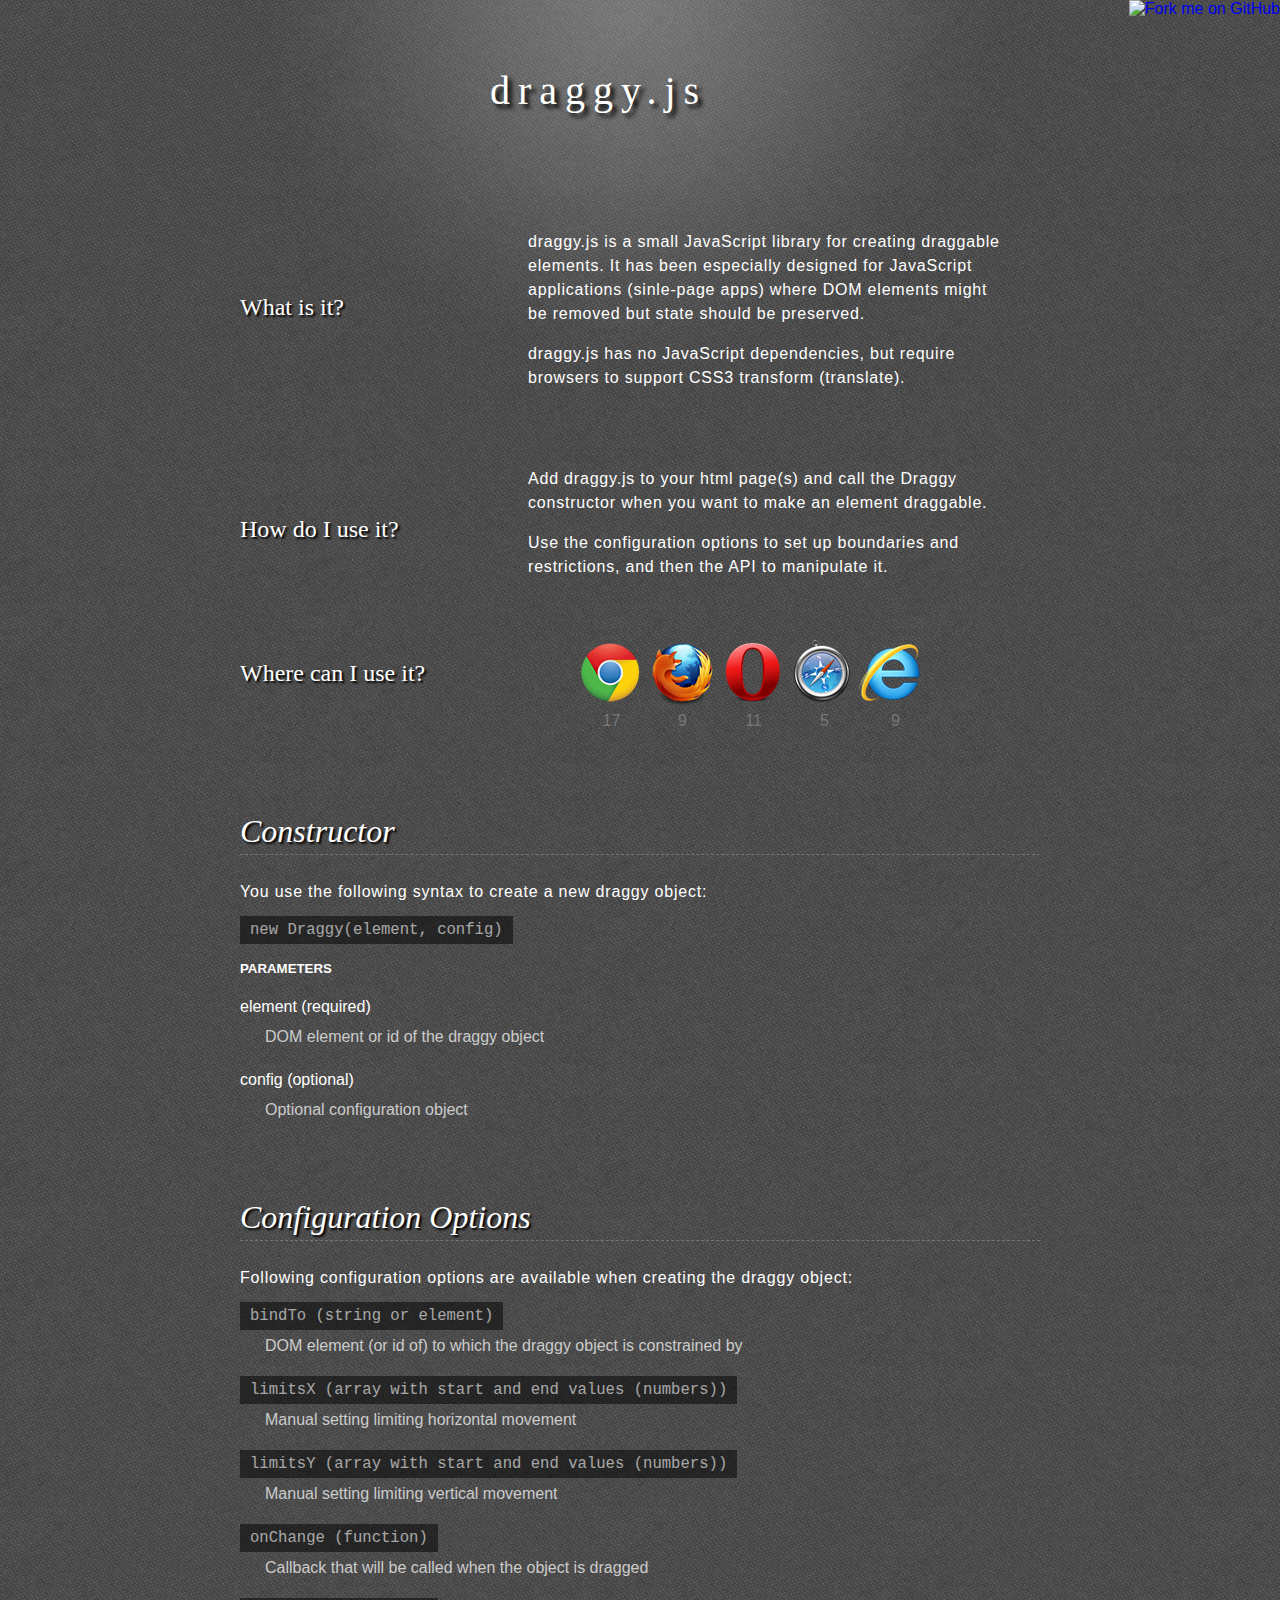
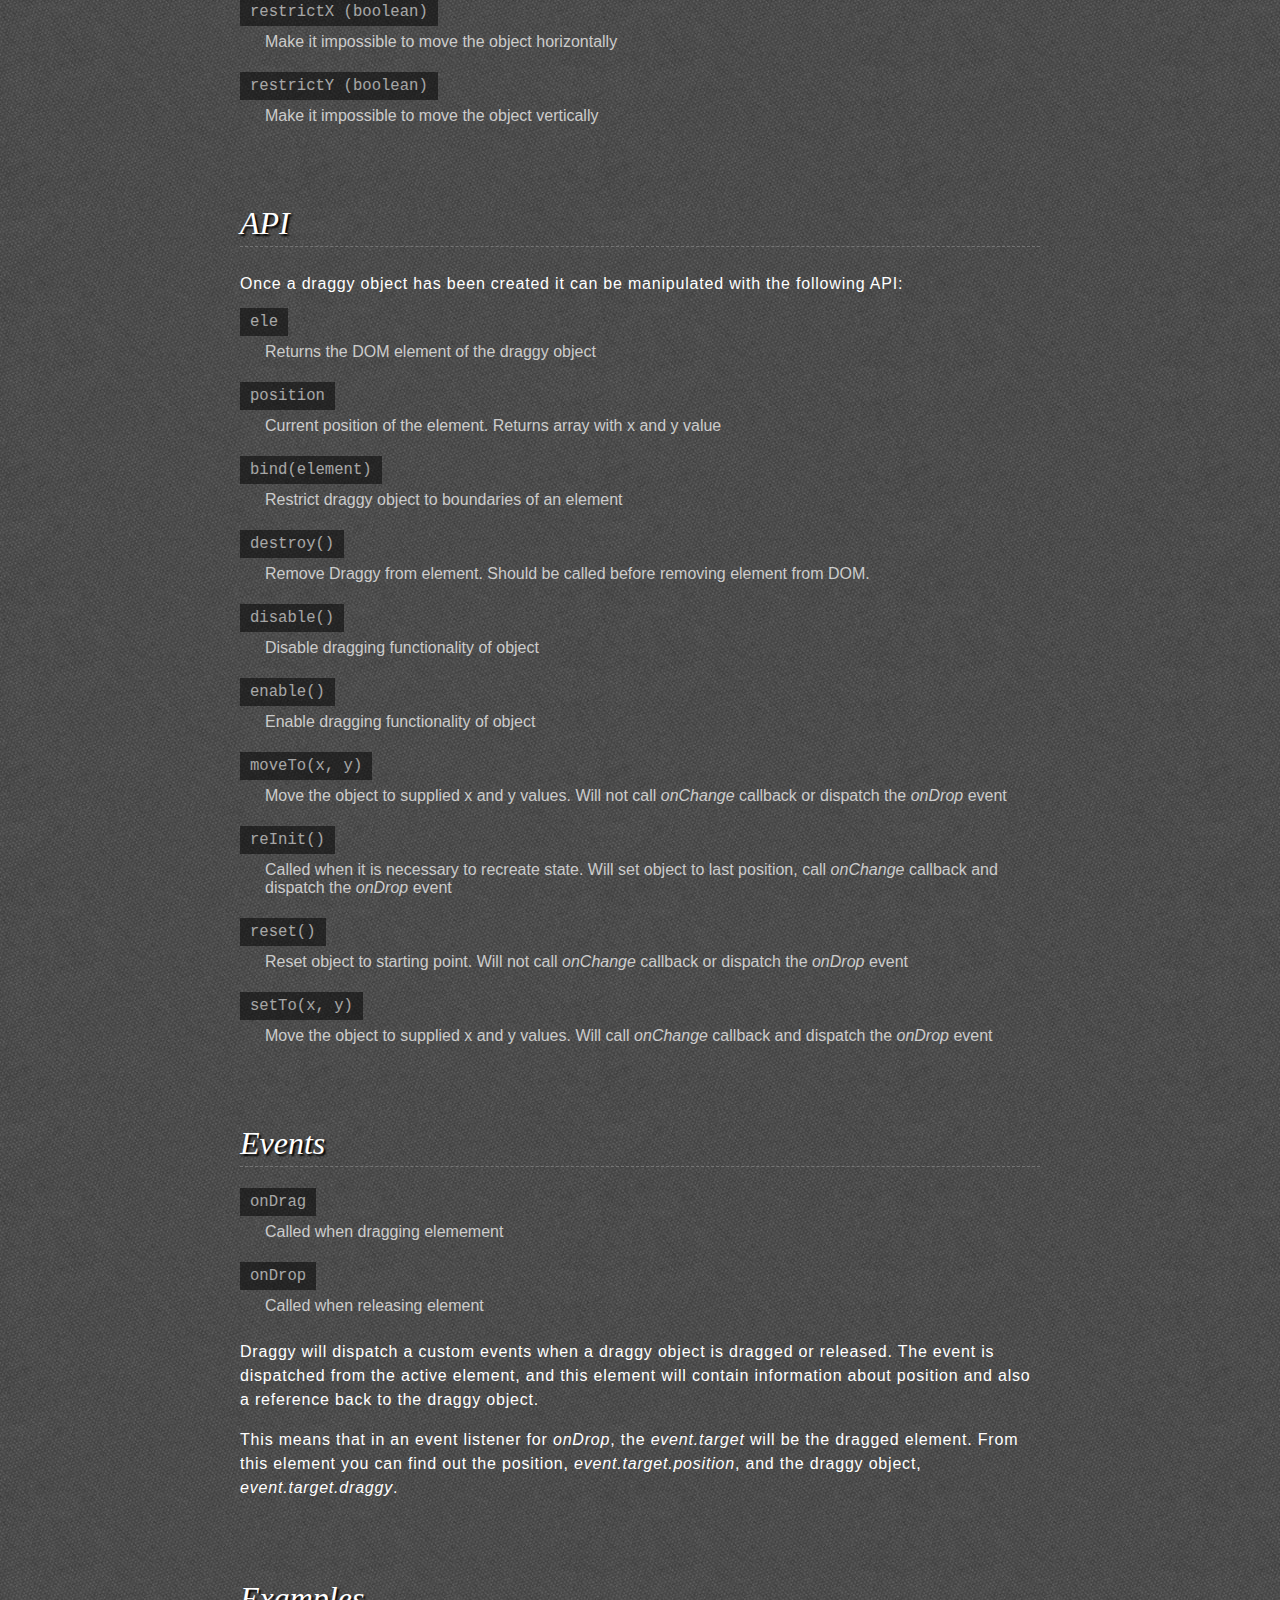
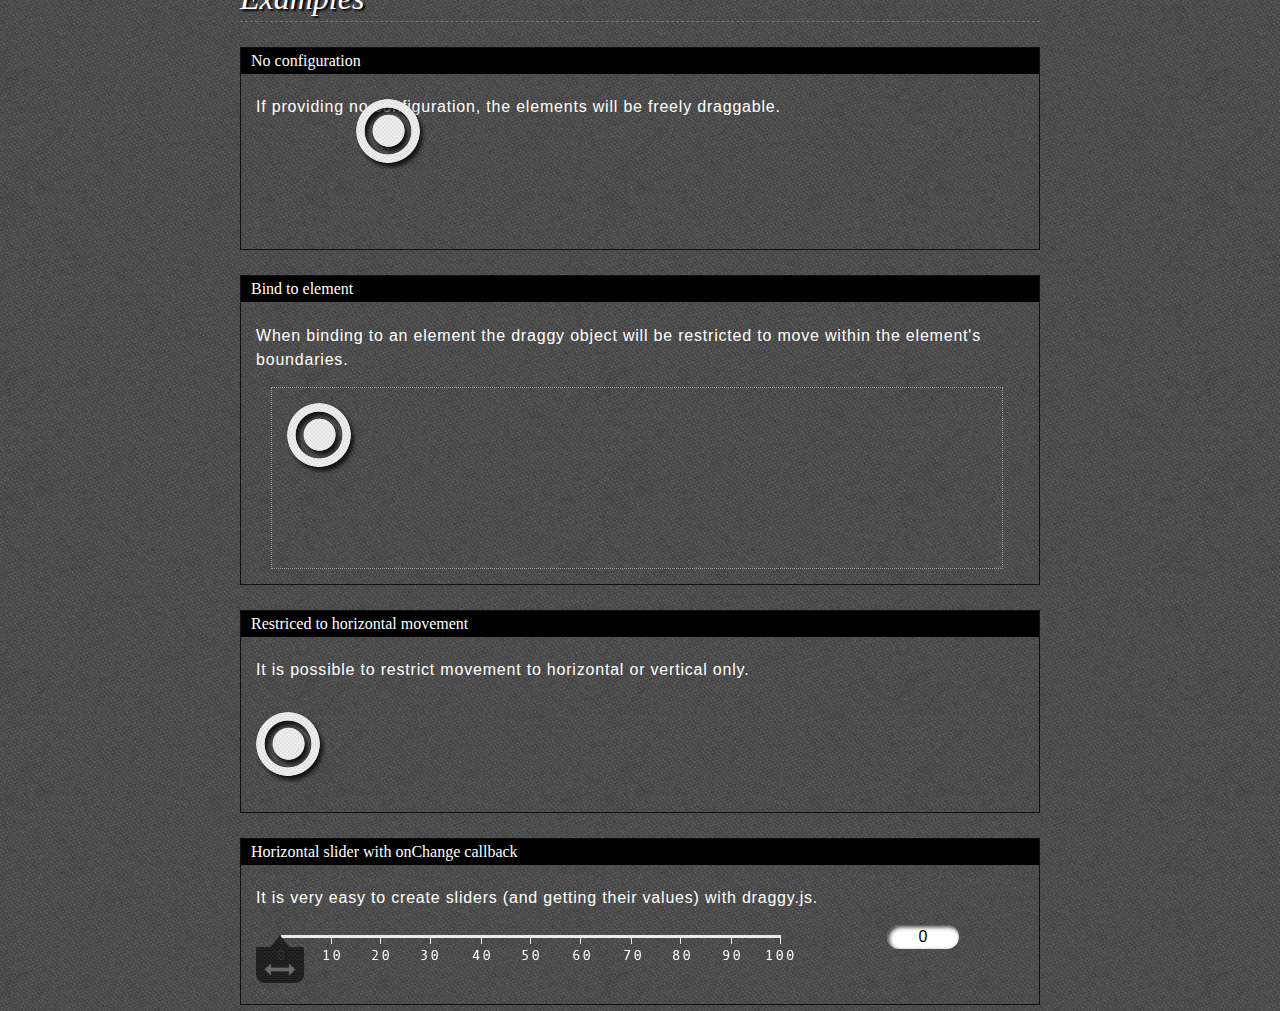
==== commit 68b80c5f: "Added destroy. 0.9.9" ====
--- a/example/index.html
+++ b/example/index.html
@@ -24,7 +24,7 @@
       <div class="subject">
         <h3 class="how-use-it">How do I use it?</h3>
         <div class="explanation">
-          <p>Add draggy.js or draggy.min.js to your html page(s) and call the Draggy constructor when you want to make an element draggable.</p>
+          <p>Add draggy.js to your html page(s) and call the Draggy constructor when you want to make an element draggable.</p>
           <p>Use the configuration options to set up boundaries and restrictions, and then the API to manipulate it.</p>
         </div>
       </div>
@@ -80,6 +80,8 @@
         <dd>Current position of the element. Returns array with x and y value</dd>
         <dt><code>bind(element)</code></dt>
         <dd>Restrict draggy object to boundaries of an element</dd>
+        <dt><code>destroy()</code></dt>
+        <dd>Remove Draggy from element. Should be called before removing element from DOM.</dd>
         <dt><code>disable()</code></dt>
         <dd>Disable dragging functionality of object</dd>
         <dt><code>enable()</code></dt>
@@ -94,8 +96,14 @@
         <dd>Move the object to supplied x and y values. Will call <em>onChange</em> callback and dispatch the <em>onDrop</em> event</dd>
       </dl>
 
-      <h2>onDrop Event</h2>
-      <p>Draggy will dispatch a custom event, <em>onDrop</em>, when a draggy object is released. The event is dispatched from the element having been dragged, and this element will contain information about position and also a reference back to the draggy object.</p>
+      <h2>Events</h2>
+      <dl>
+        <dt><code>onDrag</code></dt>
+        <dd>Called when dragging elemement</dd>
+        <dt><code>onDrop</code></dt>
+        <dd>Called when releasing element</dd>
+      </dl>
+      <p>Draggy will dispatch a custom events when a draggy object is dragged or released. The event is dispatched from the active element, and this element will contain information about position and also a reference back to the draggy object.</p>
       <p>This means that in an event listener for <em>onDrop</em>, the <em>event.target</em> will be the dragged element. From this element you can find out the position, <em>event.target.position</em>, and the draggy object, <em>event.target.draggy</em>.</p>
 
       <h2>Examples</h2>
@@ -104,7 +112,7 @@
         <h4>No configuration</h4>
         <p>If providing no configuration, the elements will be freely draggable.</p>
         <div class="eventarea">
-          <div id="noConfigHandle" class="drag-obj marker"></div>
+          <div id="noConfigHandle" class="drag-obj marker" style="-webkit-transform:translate3d(100px, -50px, 0)"></div>
         </div>
       </div>
 
@@ -141,19 +149,22 @@
     </a>
 
     <script src="../src/draggy.js" type="text/javascript" charset="utf-8"></script>
-    <script src="../src/dropzone.js" type="text/javascript" charset="utf-8"></script>
     <script type="text/javascript" charset="utf-8">
       (function() {
+        // Get the element that will display the slider value (last example)
         var sliderValue = document.getElementById('sliderValue');
+        // The onChange function used in slider example (last example)
         function updateSliderValue(x, y) {
           var value = Math.round(x / 5);
           sliderValue.innerHTML = value;
         }
+
+        // Creating and configuring Draggy examples
         window.no_config = new Draggy('noConfigHandle');
         window.bind_demo = new Draggy('boundEle', {bindTo: 'bindExample'} );
         window.horz_demo = new Draggy('horzEle', {restrictY:true, bindTo: "horzDemo"} );
         window.slider_demo = new Draggy('slideHandle', {onChange: updateSliderValue, restrictY: true, bindTo: "sliderDemo"} );
-        window.zone = new DropZone('bindExample');
+        
       })();
     </script>
   </body>
